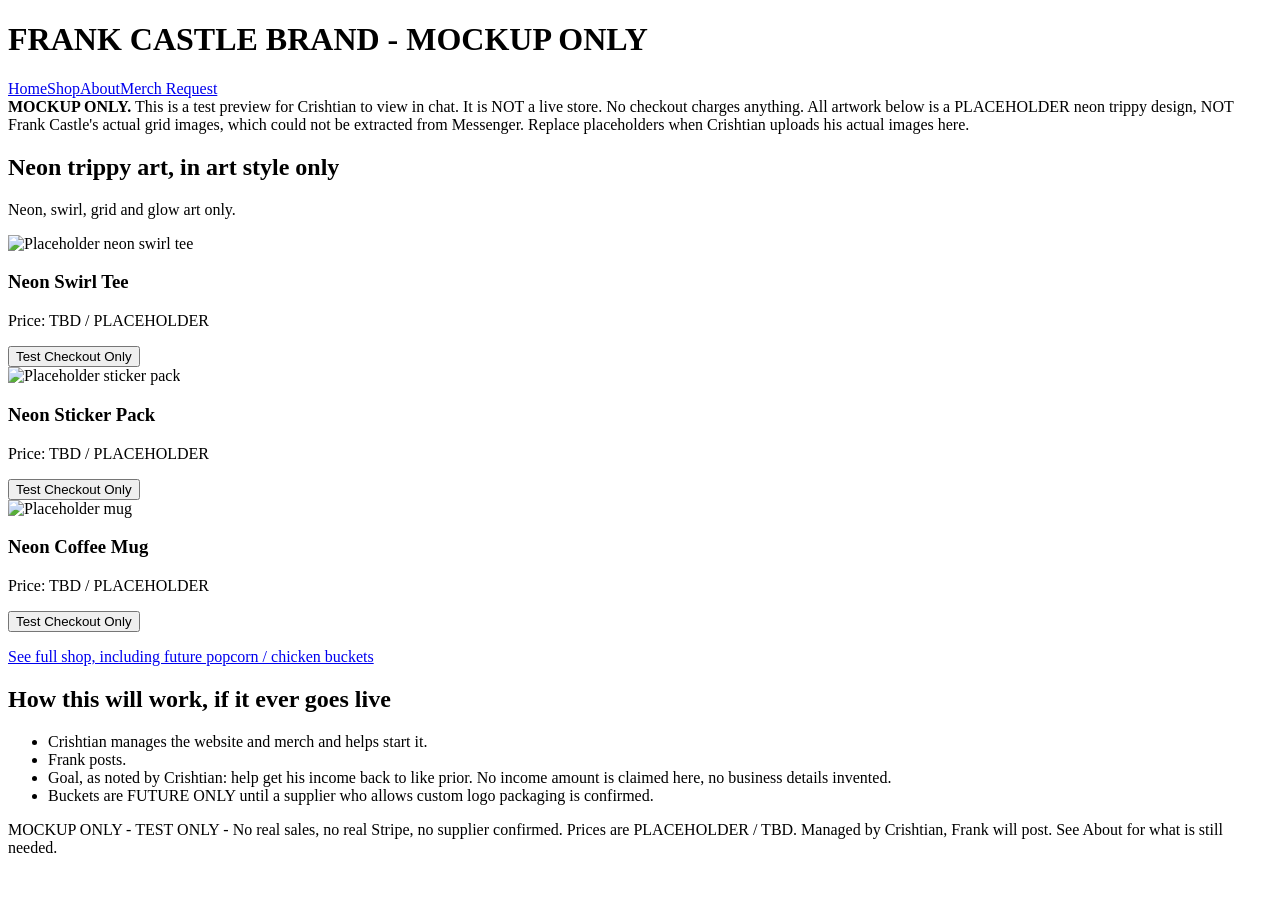
==== index.html @ b5afe073 "Add index.html - mockup only" ====
<!DOCTYPE html><html lang='en'><head><meta charset='utf-8'><meta name='viewport' content='width=device-width,initial-scale=1'><title>Frank Castle Brand - Mockup Only</title><link rel='stylesheet' href='style.css'></head><body><header><h1>FRANK CASTLE BRAND - MOCKUP ONLY</h1><nav><a href="index.html">Home</a><a href="shop.html">Shop</a><a href="about.html">About</a><a href="contact.html">Merch Request</a></nav></header><main>
<div class='notice'><strong>MOCKUP ONLY.</strong> This is a test preview for Crishtian to view in chat. It is NOT a live store. No checkout charges anything. All artwork below is a PLACEHOLDER neon trippy design, NOT Frank Castle's actual grid images, which could not be extracted from Messenger. Replace placeholders when Crishtian uploads his actual images here.</div>
<h2>Neon trippy art, in art style only</h2>
<p>Neon, swirl, grid and glow art only.</p>
<div class='grid'>
<div class='card'><img src='images/tee-neon.svg' alt='Placeholder neon swirl tee'><h3>Neon Swirl Tee</h3><p class='price'>Price: TBD / PLACEHOLDER</p><button onclick='testCheckout()'>Test Checkout Only</button></div>
<div class='card'><img src='images/sticker-pack.svg' alt='Placeholder sticker pack'><h3>Neon Sticker Pack</h3><p class='price'>Price: TBD / PLACEHOLDER</p><button onclick='testCheckout()'>Test Checkout Only</button></div>
<div class='card'><img src='images/mug-neon.svg' alt='Placeholder mug'><h3>Neon Coffee Mug</h3><p class='price'>Price: TBD / PLACEHOLDER</p><button onclick='testCheckout()'>Test Checkout Only</button></div>
</div>
<p><a href='shop.html'>See full shop, including future popcorn / chicken buckets</a></p>
<h2>How this will work, if it ever goes live</h2>
<ul><li>Crishtian manages the website and merch and helps start it.</li><li>Frank posts.</li><li>Goal, as noted by Crishtian: help get his income back to like prior. No income amount is claimed here, no business details invented.</li><li>Buckets are FUTURE ONLY until a supplier who allows custom logo packaging is confirmed.</li></ul>
</main><footer><p>MOCKUP ONLY - TEST ONLY - No real sales, no real Stripe, no supplier confirmed. Prices are PLACEHOLDER / TBD. Managed by Crishtian, Frank will post. See About for what is still needed.</p></footer><script src='app.js'></script></body></html>
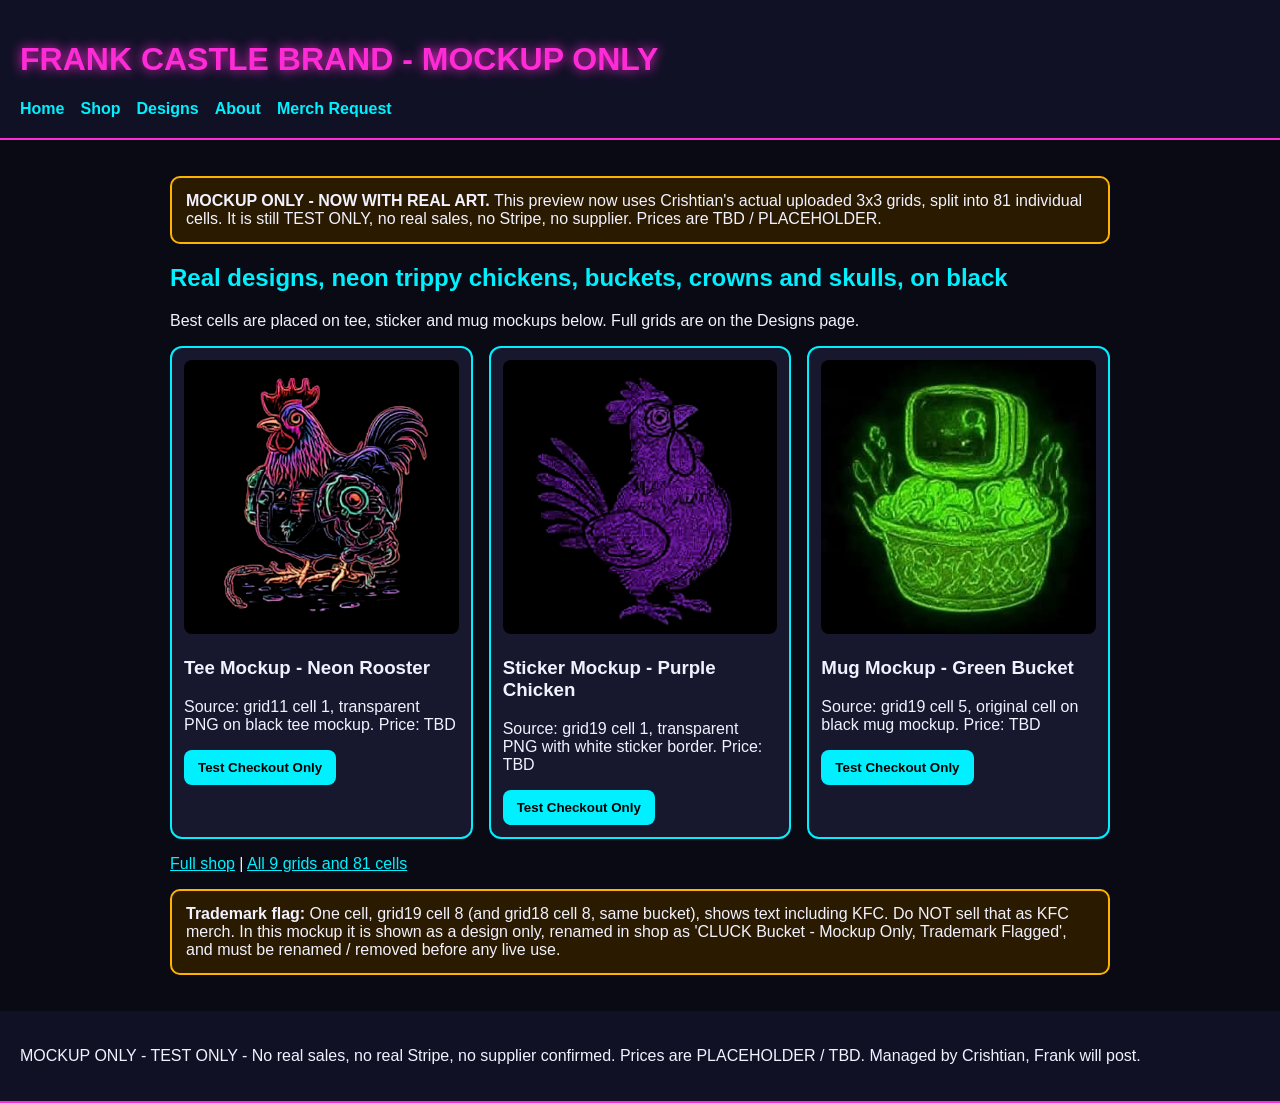
==== commit 1a2c0283: "Update index.html - real art mockup" ====
--- a/index.html
+++ b/index.html
@@ -1,13 +1,12 @@
-<!DOCTYPE html><html lang='en'><head><meta charset='utf-8'><meta name='viewport' content='width=device-width,initial-scale=1'><title>Frank Castle Brand - Mockup Only</title><link rel='stylesheet' href='style.css'></head><body><header><h1>FRANK CASTLE BRAND - MOCKUP ONLY</h1><nav><a href="index.html">Home</a><a href="shop.html">Shop</a><a href="about.html">About</a><a href="contact.html">Merch Request</a></nav></header><main>
-<div class='notice'><strong>MOCKUP ONLY.</strong> This is a test preview for Crishtian to view in chat. It is NOT a live store. No checkout charges anything. All artwork below is a PLACEHOLDER neon trippy design, NOT Frank Castle's actual grid images, which could not be extracted from Messenger. Replace placeholders when Crishtian uploads his actual images here.</div>
-<h2>Neon trippy art, in art style only</h2>
-<p>Neon, swirl, grid and glow art only.</p>
+<!DOCTYPE html><html lang='en'><head><meta charset='utf-8'><meta name='viewport' content='width=device-width,initial-scale=1'><title>Frank Castle Brand - Mockup Only, Real Art</title><link rel='stylesheet' href='style.css'></head><body><header><h1>FRANK CASTLE BRAND - MOCKUP ONLY</h1><nav><a href='index.html'>Home</a><a href='shop.html'>Shop</a><a href='designs.html'>Designs</a><a href='about.html'>About</a><a href='contact.html'>Merch Request</a></nav></header><main>
+<div class='notice'><strong>MOCKUP ONLY - NOW WITH REAL ART.</strong> This preview now uses Crishtian's actual uploaded 3x3 grids, split into 81 individual cells. It is still TEST ONLY, no real sales, no Stripe, no supplier. Prices are TBD / PLACEHOLDER.</div>
+<h2>Real designs, neon trippy chickens, buckets, crowns and skulls, on black</h2>
+<p>Best cells are placed on tee, sticker and mug mockups below. Full grids are on the Designs page.</p>
 <div class='grid'>
-<div class='card'><img src='images/tee-neon.svg' alt='Placeholder neon swirl tee'><h3>Neon Swirl Tee</h3><p class='price'>Price: TBD / PLACEHOLDER</p><button onclick='testCheckout()'>Test Checkout Only</button></div>
-<div class='card'><img src='images/sticker-pack.svg' alt='Placeholder sticker pack'><h3>Neon Sticker Pack</h3><p class='price'>Price: TBD / PLACEHOLDER</p><button onclick='testCheckout()'>Test Checkout Only</button></div>
-<div class='card'><img src='images/mug-neon.svg' alt='Placeholder mug'><h3>Neon Coffee Mug</h3><p class='price'>Price: TBD / PLACEHOLDER</p><button onclick='testCheckout()'>Test Checkout Only</button></div>
+<div class='card'><div class='mock-tee'><img src='images/cells/grid11-cell1-transparent.png' alt='Neon rooster cell'></div><h3>Tee Mockup - Neon Rooster</h3><p>Source: grid11 cell 1, transparent PNG on black tee mockup. Price: TBD</p><button onclick='testCheckout()'>Test Checkout Only</button></div>
+<div class='card'><div class='mock-sticker'><img src='images/cells/grid19-cell1-transparent.png' alt='Purple chicken sticker'></div><h3>Sticker Mockup - Purple Chicken</h3><p>Source: grid19 cell 1, transparent PNG with white sticker border. Price: TBD</p><button onclick='testCheckout()'>Test Checkout Only</button></div>
+<div class='card'><div class='mock-mug'><img src='images/cells/grid19-cell5.jpg' alt='Green bucket mug'></div><h3>Mug Mockup - Green Bucket</h3><p>Source: grid19 cell 5, original cell on black mug mockup. Price: TBD</p><button onclick='testCheckout()'>Test Checkout Only</button></div>
 </div>
-<p><a href='shop.html'>See full shop, including future popcorn / chicken buckets</a></p>
-<h2>How this will work, if it ever goes live</h2>
-<ul><li>Crishtian manages the website and merch and helps start it.</li><li>Frank posts.</li><li>Goal, as noted by Crishtian: help get his income back to like prior. No income amount is claimed here, no business details invented.</li><li>Buckets are FUTURE ONLY until a supplier who allows custom logo packaging is confirmed.</li></ul>
-</main><footer><p>MOCKUP ONLY - TEST ONLY - No real sales, no real Stripe, no supplier confirmed. Prices are PLACEHOLDER / TBD. Managed by Crishtian, Frank will post. See About for what is still needed.</p></footer><script src='app.js'></script></body></html>+<p><a href='shop.html'>Full shop</a> | <a href='designs.html'>All 9 grids and 81 cells</a></p>
+<div class='notice'><strong>Trademark flag:</strong> One cell, grid19 cell 8 (and grid18 cell 8, same bucket), shows text including KFC. Do NOT sell that as KFC merch. In this mockup it is shown as a design only, renamed in shop as 'CLUCK Bucket - Mockup Only, Trademark Flagged', and must be renamed / removed before any live use.</div>
+</main><footer><p>MOCKUP ONLY - TEST ONLY - No real sales, no real Stripe, no supplier confirmed. Prices are PLACEHOLDER / TBD. Managed by Crishtian, Frank will post.</p></footer><script src='app.js'></script></body></html>
--- a/style.css
+++ b/style.css
@@ -0,0 +1,16 @@
+
+:root{--bg:#0a0a14;--neon:#ff2bd6;--neon2:#00f0ff;--neon3:#a6ff00;--text:#f2f2ff}
+*{box-sizing:border-box}body{margin:0;background:var(--bg);color:var(--text);font-family:Arial,Helvetica,sans-serif}
+header,footer{padding:20px;background:#111126;border-bottom:2px solid var(--neon)}
+nav a{color:var(--neon2);margin-right:16px;text-decoration:none;font-weight:bold}
+h1{color:var(--neon);text-shadow:0 0 12px var(--neon)}h2{color:var(--neon2)}
+main{padding:20px;max-width:980px;margin:auto}
+.grid{display:grid;grid-template-columns:repeat(auto-fit,minmax(220px,1fr));gap:16px}
+.card{background:#17172e;border:2px solid var(--neon2);border-radius:12px;padding:12px}
+.card img{width:100%;border-radius:8px;background:#000}
+.badge{display:inline-block;background:var(--neon);color:#000;padding:4px 8px;border-radius:20px;font-weight:bold;font-size:12px}
+.price{font-weight:bold;color:var(--neon3)}
+button{background:var(--neon2);border:0;padding:10px 14px;border-radius:8px;font-weight:bold;cursor:pointer}
+.notice{background:#2a1a00;border:2px solid #ffb300;padding:14px;border-radius:10px;margin:16px 0}
+a{color:var(--neon2)}
+label{display:block;margin:10px 0}input,textarea,select{width:100%;padding:10px;border-radius:8px;border:1px solid #444;background:#111;color:#fff}
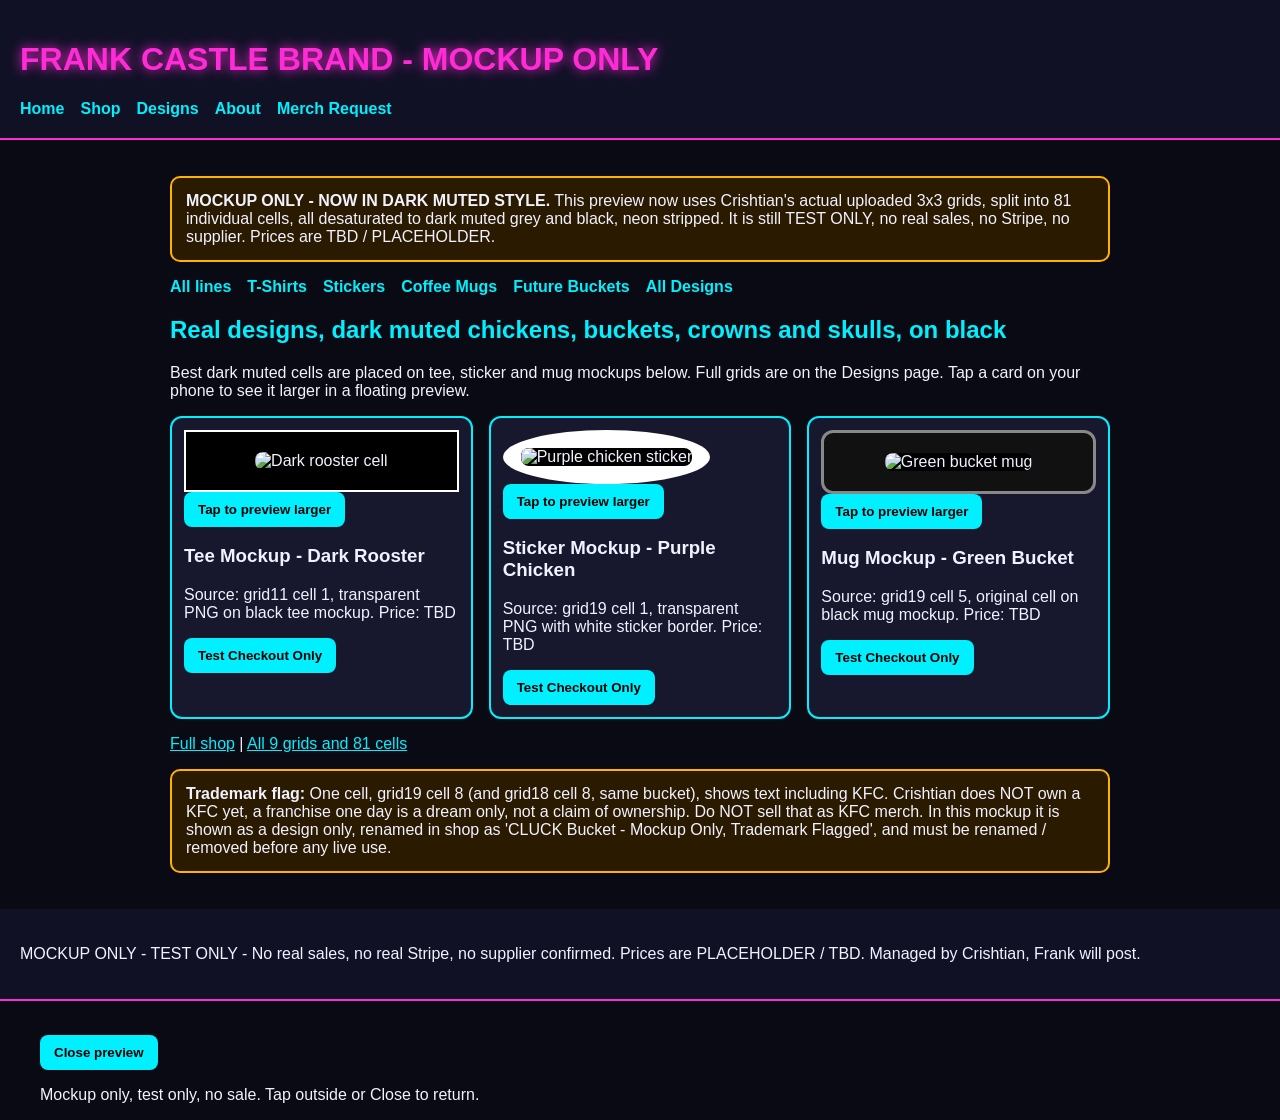
==== commit 194f2163: "Dark muted rebuild Oct 28, 2026 - mockup only" ====
--- a/index.html
+++ b/index.html
@@ -1,12 +1,14 @@
 <!DOCTYPE html><html lang='en'><head><meta charset='utf-8'><meta name='viewport' content='width=device-width,initial-scale=1'><title>Frank Castle Brand - Mockup Only, Real Art</title><link rel='stylesheet' href='style.css'></head><body><header><h1>FRANK CASTLE BRAND - MOCKUP ONLY</h1><nav><a href='index.html'>Home</a><a href='shop.html'>Shop</a><a href='designs.html'>Designs</a><a href='about.html'>About</a><a href='contact.html'>Merch Request</a></nav></header><main>
-<div class='notice'><strong>MOCKUP ONLY - NOW WITH REAL ART.</strong> This preview now uses Crishtian's actual uploaded 3x3 grids, split into 81 individual cells. It is still TEST ONLY, no real sales, no Stripe, no supplier. Prices are TBD / PLACEHOLDER.</div>
-<h2>Real designs, neon trippy chickens, buckets, crowns and skulls, on black</h2>
-<p>Best cells are placed on tee, sticker and mug mockups below. Full grids are on the Designs page.</p>
+<div class='notice'><strong>MOCKUP ONLY - NOW IN DARK MUTED STYLE.</strong> This preview now uses Crishtian's actual uploaded 3x3 grids, split into 81 individual cells, all desaturated to dark muted grey and black, neon stripped. It is still TEST ONLY, no real sales, no Stripe, no supplier. Prices are TBD / PLACEHOLDER.</div>
+<nav class='line-tabs' aria-label='Product lines'><a href='shop.html'>All lines</a><a href='shop.html#line-tees'>T-Shirts</a><a href='shop.html#line-stickers'>Stickers</a><a href='shop.html#line-mugs'>Coffee Mugs</a><a href='shop.html#line-buckets'>Future Buckets</a><a href='designs.html'>All Designs</a></nav>
+<div class='hero-glow'><h2>Real designs, dark muted chickens, buckets, crowns and skulls, on black</h2>
+<p>Best dark muted cells are placed on tee, sticker and mug mockups below. Full grids are on the Designs page. Tap a card on your phone to see it larger in a floating preview.</p></div>
 <div class='grid'>
-<div class='card'><div class='mock-tee'><img src='images/cells/grid11-cell1-transparent.png' alt='Neon rooster cell'></div><h3>Tee Mockup - Neon Rooster</h3><p>Source: grid11 cell 1, transparent PNG on black tee mockup. Price: TBD</p><button onclick='testCheckout()'>Test Checkout Only</button></div>
-<div class='card'><div class='mock-sticker'><img src='images/cells/grid19-cell1-transparent.png' alt='Purple chicken sticker'></div><h3>Sticker Mockup - Purple Chicken</h3><p>Source: grid19 cell 1, transparent PNG with white sticker border. Price: TBD</p><button onclick='testCheckout()'>Test Checkout Only</button></div>
-<div class='card'><div class='mock-mug'><img src='images/cells/grid19-cell5.jpg' alt='Green bucket mug'></div><h3>Mug Mockup - Green Bucket</h3><p>Source: grid19 cell 5, original cell on black mug mockup. Price: TBD</p><button onclick='testCheckout()'>Test Checkout Only</button></div>
+<div class='card previewable' tabindex='0' data-line='tees' data-preview='images/dark-mute/grid11-cell1-dark-transparent.png' data-preview-cap='Tee Mockup - Dark Rooster, grid11 cell 1, mockup only'><div class='mock-tee'><img src='images/dark-mute/grid11-cell1-dark-transparent.png' alt='Dark rooster cell'></div><button type='button' class='preview-hint'>Tap to preview larger</button><h3>Tee Mockup - Dark Rooster</h3><p>Source: grid11 cell 1, transparent PNG on black tee mockup. Price: TBD</p><button onclick='testCheckout()'>Test Checkout Only</button></div>
+<div class='card previewable' tabindex='0' data-line='stickers' data-preview='images/dark-mute/grid19-cell1-dark-transparent.png' data-preview-cap='Sticker Mockup - Purple Chicken, grid19 cell 1, mockup only'><div class='mock-sticker'><img src='images/dark-mute/grid19-cell1-dark-transparent.png' alt='Purple chicken sticker'></div><button type='button' class='preview-hint'>Tap to preview larger</button><h3>Sticker Mockup - Purple Chicken</h3><p>Source: grid19 cell 1, transparent PNG with white sticker border. Price: TBD</p><button onclick='testCheckout()'>Test Checkout Only</button></div>
+<div class='card previewable' tabindex='0' data-line='mugs' data-preview='images/dark-mute/grid19-cell5-dark.jpg' data-preview-cap='Mug Mockup - Green Bucket, grid19 cell 5, mockup only'><div class='mock-mug'><img src='images/dark-mute/grid19-cell5-dark.jpg' alt='Green bucket mug'></div><button type='button' class='preview-hint'>Tap to preview larger</button><h3>Mug Mockup - Green Bucket</h3><p>Source: grid19 cell 5, original cell on black mug mockup. Price: TBD</p><button onclick='testCheckout()'>Test Checkout Only</button></div>
 </div>
 <p><a href='shop.html'>Full shop</a> | <a href='designs.html'>All 9 grids and 81 cells</a></p>
-<div class='notice'><strong>Trademark flag:</strong> One cell, grid19 cell 8 (and grid18 cell 8, same bucket), shows text including KFC. Do NOT sell that as KFC merch. In this mockup it is shown as a design only, renamed in shop as 'CLUCK Bucket - Mockup Only, Trademark Flagged', and must be renamed / removed before any live use.</div>
-</main><footer><p>MOCKUP ONLY - TEST ONLY - No real sales, no real Stripe, no supplier confirmed. Prices are PLACEHOLDER / TBD. Managed by Crishtian, Frank will post.</p></footer><script src='app.js'></script></body></html>+<div class='notice'><strong>Trademark flag:</strong> One cell, grid19 cell 8 (and grid18 cell 8, same bucket), shows text including KFC. Crishtian does NOT own a KFC yet, a franchise one day is a dream only, not a claim of ownership. Do NOT sell that as KFC merch. In this mockup it is shown as a design only, renamed in shop as 'CLUCK Bucket - Mockup Only, Trademark Flagged', and must be renamed / removed before any live use.</div>
+</main><footer><p>MOCKUP ONLY - TEST ONLY - No real sales, no real Stripe, no supplier confirmed. Prices are PLACEHOLDER / TBD. Managed by Crishtian, Frank will post.</p></footer><div class='float-preview' id='float-preview' role='dialog' aria-modal='true' aria-label='Design preview'><figure><img id='float-preview-img' src='' alt=''><figcaption id='float-preview-cap'></figcaption><div><button type='button' data-close-preview>Close preview</button></div><p>Mockup only, test only, no sale. Tap outside or Close to return.</p></figure></div>
+<script src='app.js'></script></body></html>
--- a/style.css
+++ b/style.css
@@ -14,3 +14,11 @@
 .notice{background:#2a1a00;border:2px solid #ffb300;padding:14px;border-radius:10px;margin:16px 0}
 a{color:var(--neon2)}
 label{display:block;margin:10px 0}input,textarea,select{width:100%;padding:10px;border-radius:8px;border:1px solid #444;background:#111;color:#fff}
+
+.mock-tee{background:#000;border:2px solid #fff;padding:20px;text-align:center}
+.mock-tee img{max-width:280px}
+.mock-sticker{background:#fff;border-radius:50%;padding:18px;display:inline-block}
+.mock-sticker img{max-width:220px}
+.mock-mug{background:#111;border:3px solid #888;border-radius:12px;padding:20px;text-align:center}
+.mock-mug img{max-width:260px}
+.design-grid img{width:100%}
